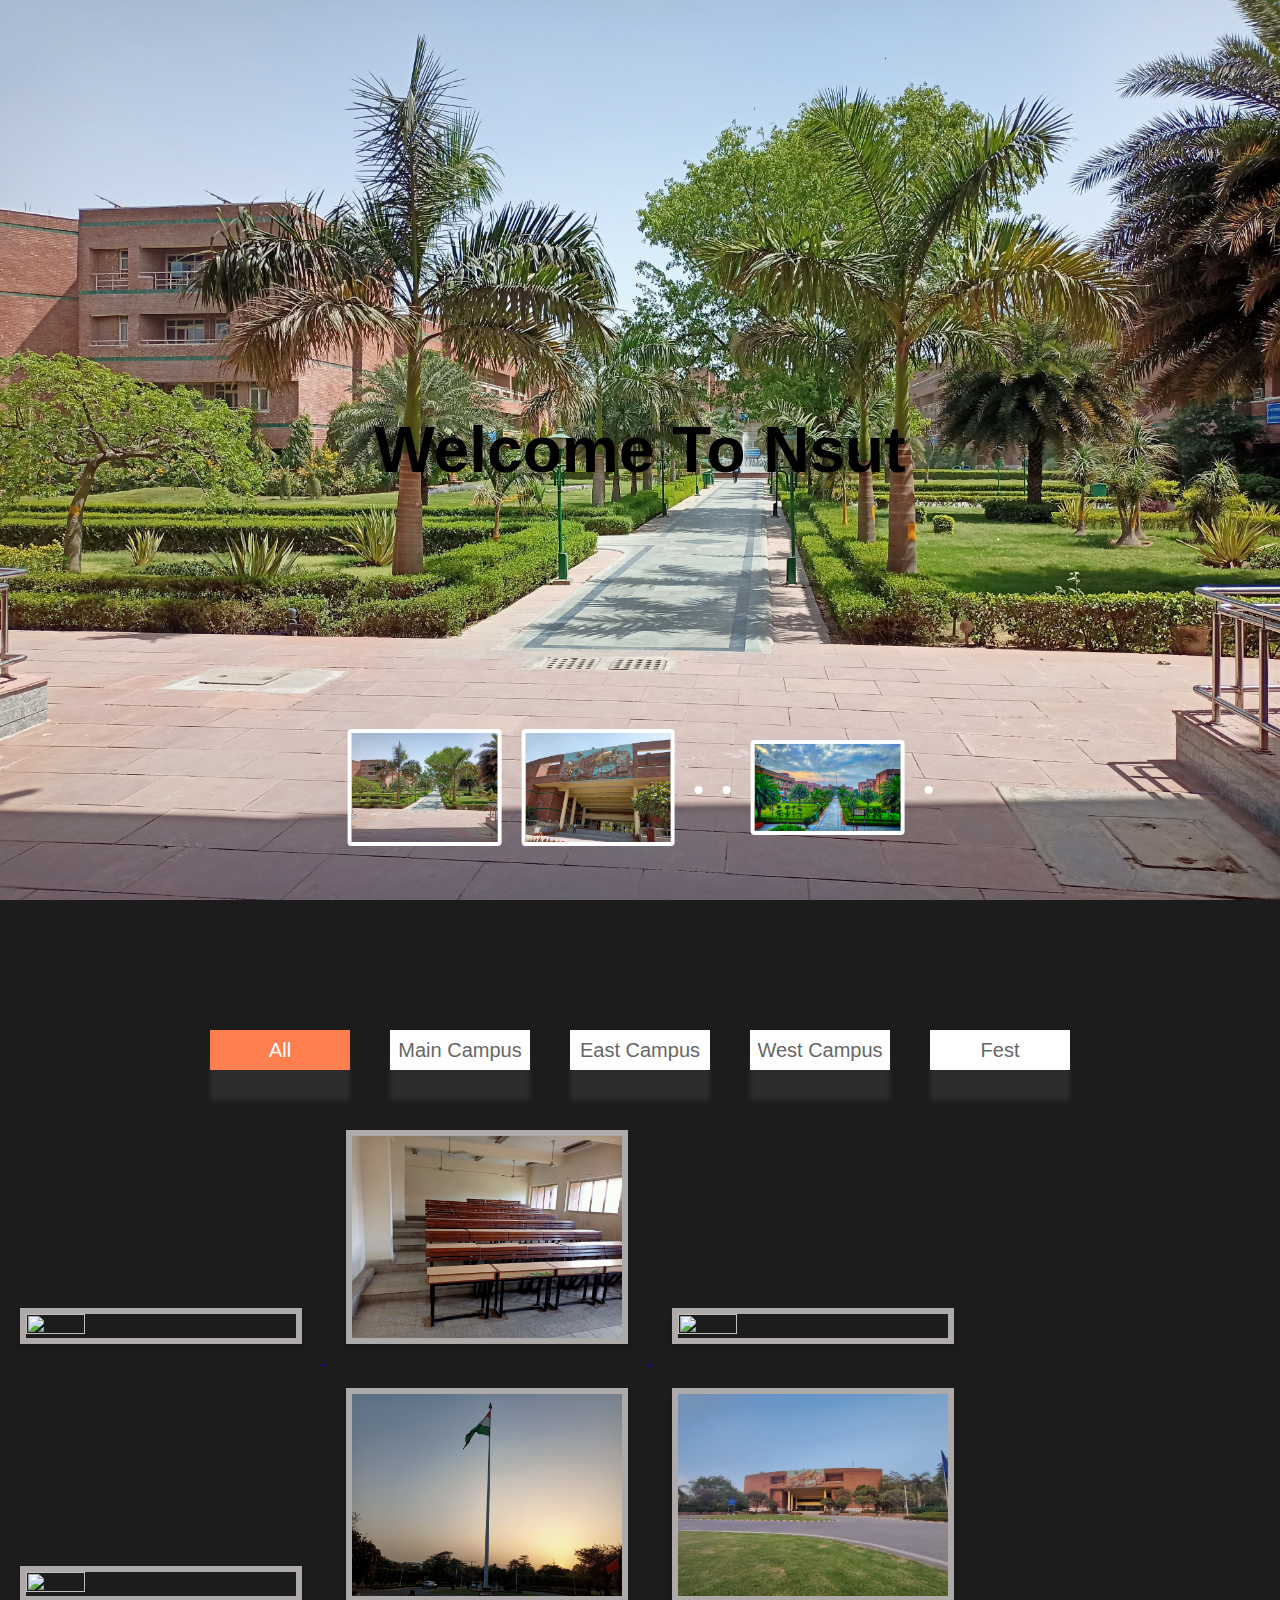
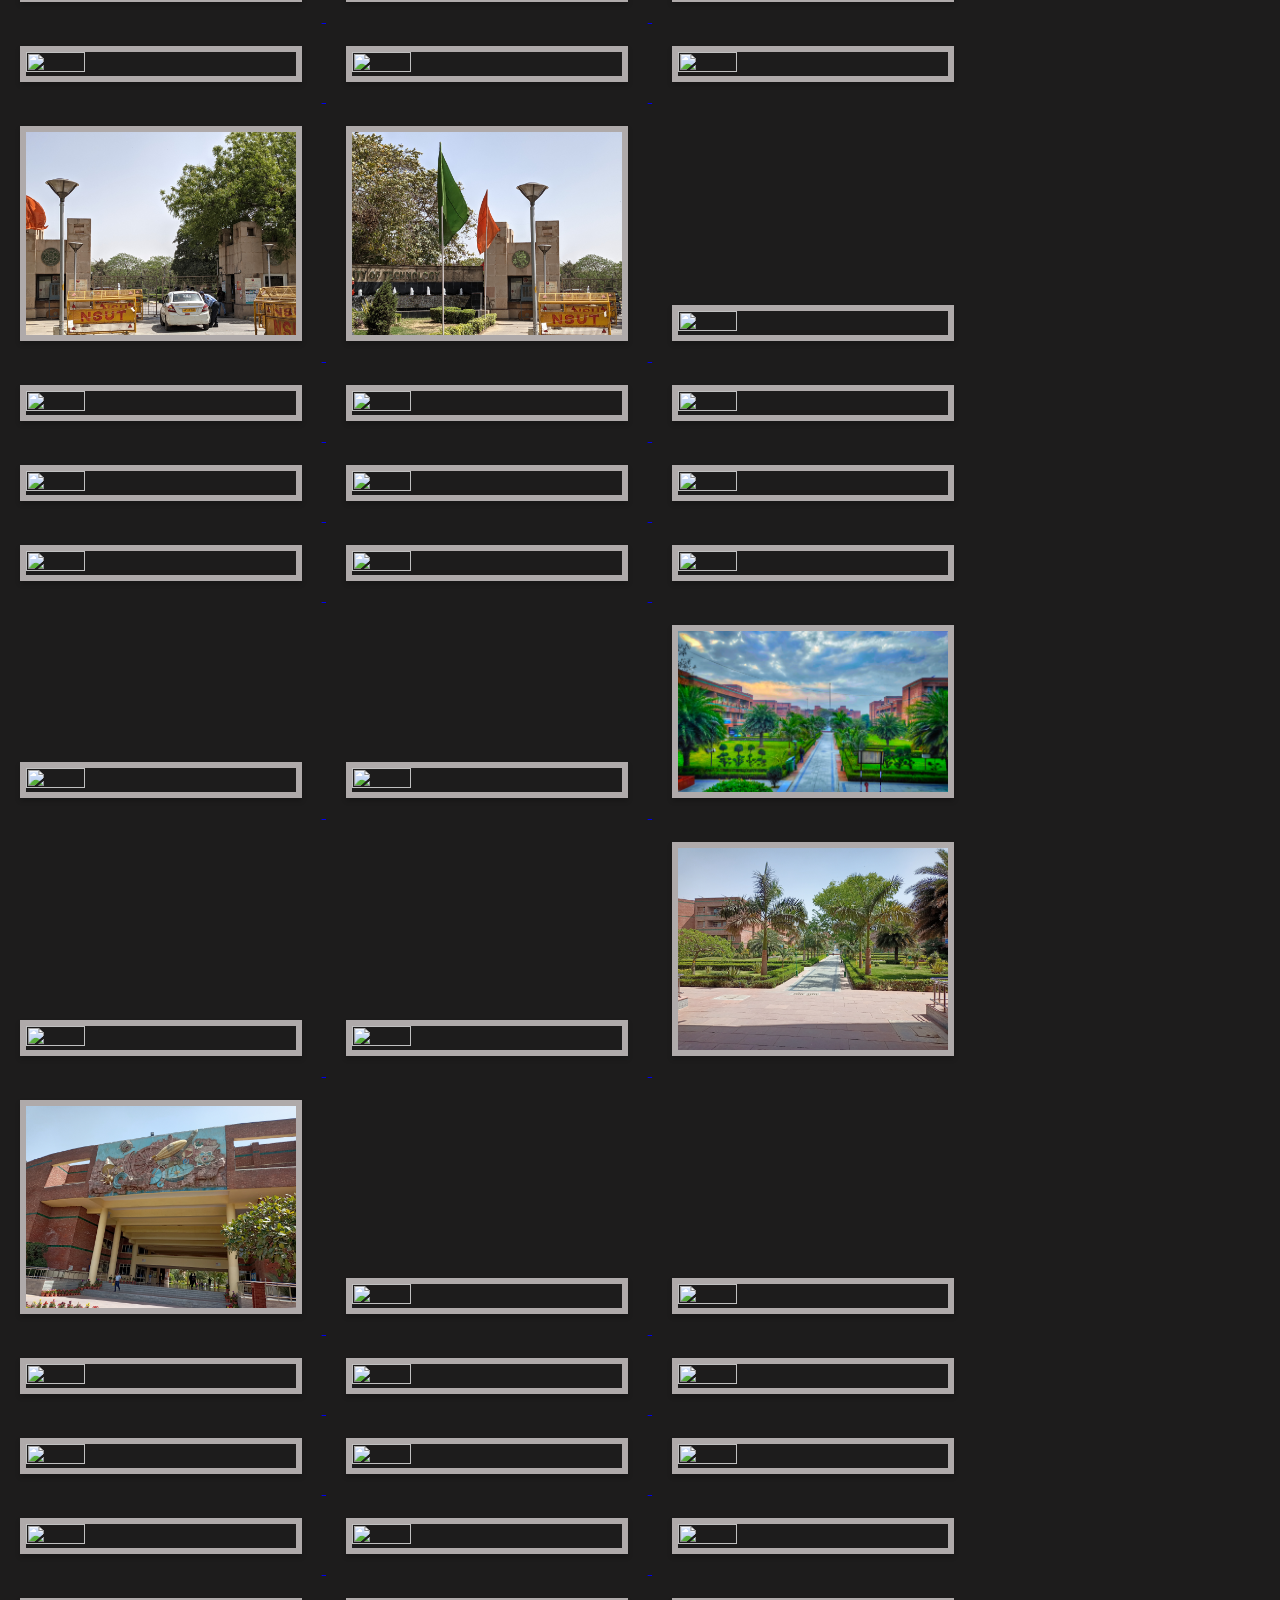
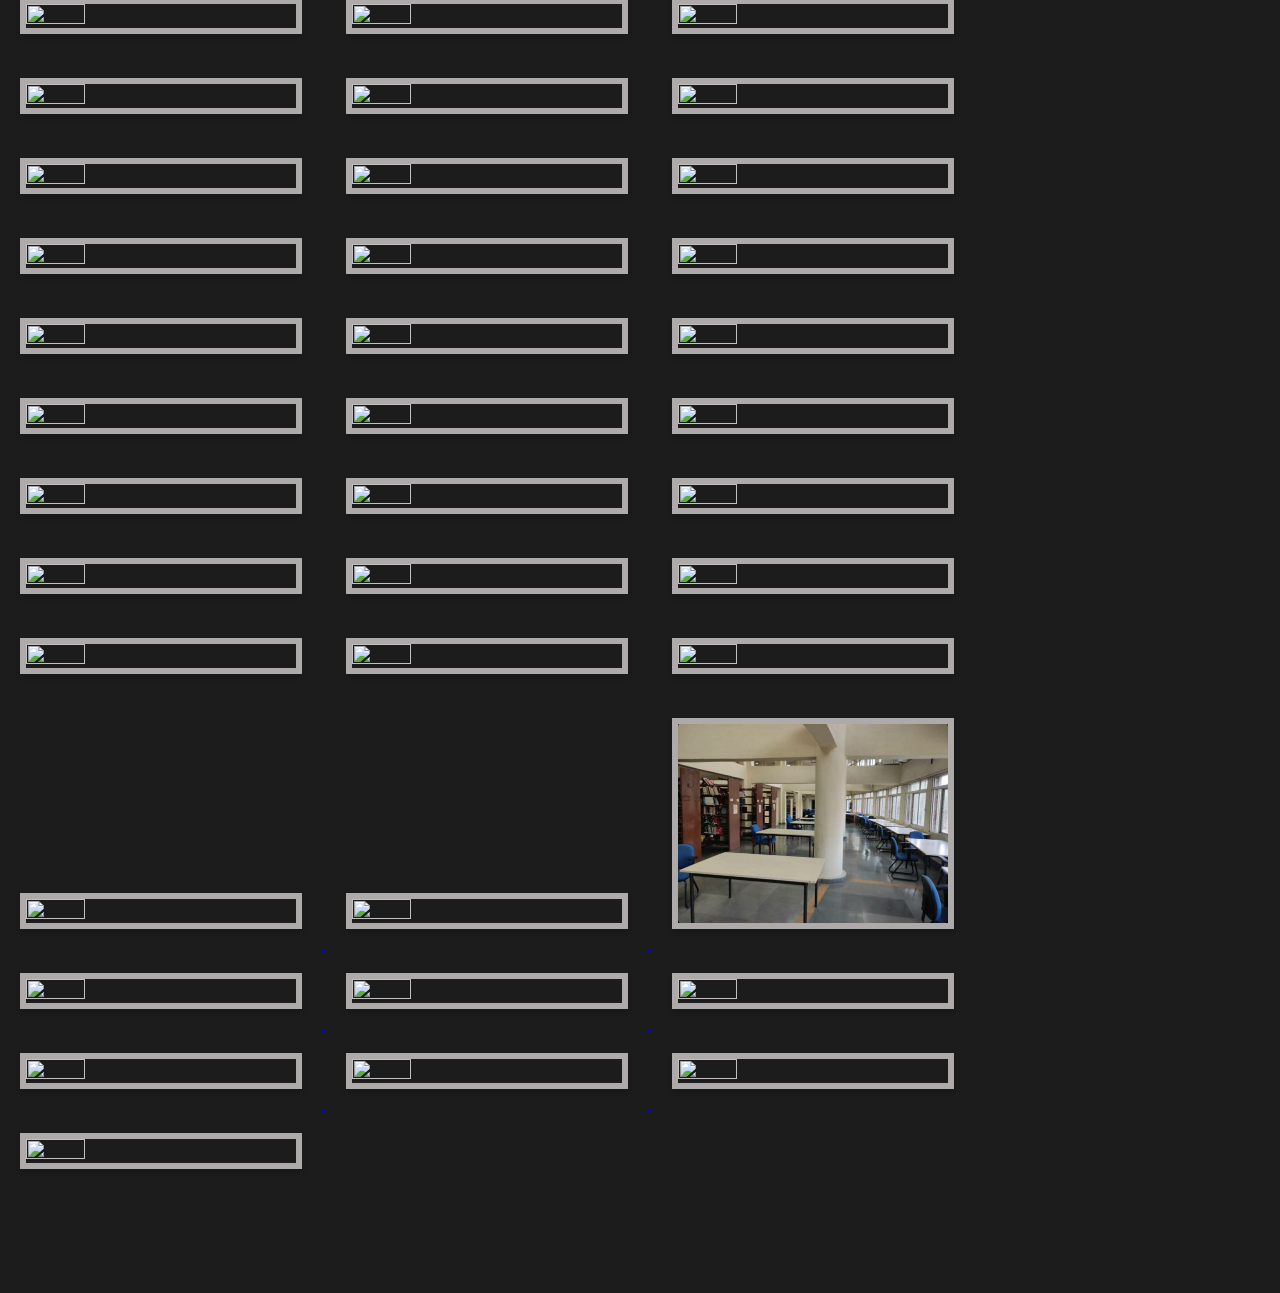
==== gallery2020.html @ 09fde367 "Add files via upload" ====
<!DOCTYPE html>
<html lang="en">
<head>
    <meta charset="UTF-8">
    <meta http-equiv="X-UA-Compatible" content="IE=edge">
    <meta name="viewport" content="width=device-width, initial-scale=1.0">
    <title>Gallery-NSUT</title>
    
    <link rel="stylesheet" href="gallery2020.css">

    <!-- ------------------magnific popup css sdn link------------------------------- -->
    <link rel="stylesheet" href="https://cdnjs.cloudflare.com/ajax/libs/magnific-popup.js/1.1.0/magnific-popup.min.css" integrity="sha512-+EoPw+Fiwh6eSeRK7zwIKG2MA8i3rV/DGa3tdttQGgWyatG/SkncT53KHQaS5Jh9MNOT3dmFL0FjTY08And/Cw==" crossorigin="anonymous" referrerpolicy="no-referrer" />



</head>
<body>
    <section class="slider">
        <img src="nsutph.htm/IMG20210330115459.jpg" id="slider">
        <ul class="navigation">
            <li onclick="imgSlider('nsutph.htm/IMG20210330115459.jpg')"><img src="nsutph.htm/IMG20210330115459.jpg" alt=""></li>
            <li onclick="imgSlider('nsutph.htm/adminclose.jpg')"><img src="nsutph.htm/adminclose.jpg" alt=""></li>
            <li onclick="imgSlider('nsutph.htm/foutain.jpg')"><img src="nsutph.htm/foutain.jpg" alt=""></li>
            <li onclick="imgSlider('nsutph.htm/adminback.jpg')"><img src="nsutph.htm/adminback.jpg" alt=""></li>
            <li onclick="imgSlider('nsutph.htm/mast.jpg')"><img src="nsutph.htm/mast.jpg" alt=""></li>
            <li onclick="imgSlider('nsutph.htm/nsuted.jpeg')"><img src="nsutph.htm/nsuted.jpeg" alt=""></li>
        </ul>
        <h2>welcome to nsut</h2>
    </section>


    

<!-- ------------------------------------------------------------------------- -->
    
    <div class="gallery">
        <ul class="controls">
            <li class="buttons active" data-filter="all">all</li>
            <li class="buttons" data-filter="main_campus">main campus</li>
            <li class="buttons" data-filter="east_campus">east campus</li>
            <li class="buttons" data-filter="west_campus">west campus</li>
            <li class="buttons " data-filter="fest">fest</li>

        </ul>
        <div class="image-container">
            <a href="nsutph.htm/IMGroad.jpg" class="image main_campus">
                <img src="nsutph.htm/IMGroad.jpg"  alt="">
            </a>
            <a href="nsutph.htm/classroom.jpg" class="image main_campus">
                <img src="nsutph.htm/classroom.jpg"  alt="">
            </a>
            <a href="nsutph.htm/terrace.jpg" class="image main_campus">
                <img src="nsutph.htm/terrace.jpg"  alt="">
            </a>
            <a href="nsutph.htm/entrance.jpg" class="image main_campus">
                <img src="nsutph.htm/entrance.jpg"  alt="">
            </a>
            <a href="nsutph.htm/IMG20210401182104.jpg" class="image main_campus">
                <img src="nsutph.htm/IMG20210401182104.jpg"  alt="">
            </a>
            <a href="nsutph.htm/nsutadm.jpg" class="image main_campus">
                <img src="nsutph.htm/nsutadm.jpg"  alt="">
            </a>
            <a href="https://shiksha-static-mediadata.s3.ap-southeast-1.amazonaws.com/mediadata/reviewDocument/images/1600424992919_IMG_20200109_140519.jpg" class="image east_campus">
                <img src="https://shiksha-static-mediadata.s3.ap-southeast-1.amazonaws.com/mediadata/reviewDocument/images/1600424992919_IMG_20200109_140519.jpg" alt="">
            </a>
            <a href="nsutph.htm/inside.jpg" class="image main_campus">
                <img src="nsutph.htm/inside.jpg" alt="">
            </a>
            <a href="nsutph.htm/PXLnsut.jpg" class="image main_campus">
                <img src="nsutph.htm/PXLnsut.jpg" alt="">
            </a>
            <a href="nsutph.htm/PXL_gate.jpg" class="image main_campus">
                <img src="nsutph.htm/PXL_gate.jpg" alt="">
            </a>
            <a href="nsutph.htm/PXL_20210330_060459354.jpg" class="image main_campus">
                <img src="nsutph.htm/PXL_20210330_060459354.jpg" alt="">
            </a>
            <a href="nsutph.htm/lib.jpg" class="image main_campus">
                <img src="nsutph.htm/lib.jpg" alt="">
            </a>
            <a href="nsutph.htm/Screenshot_1.jpg" class="image main_campus">
                <img src="nsutph.htm/Screenshot_1.jpg" alt="">
            </a>
            <a href="nsutph.htm/Screenshot_2.jpg" class="image main_campus">
                <img src="nsutph.htm/Screenshot_2.jpg" alt="">
            </a>
            <a href="nsutph.htm/Screenshot_3.jpg" class="image main_campus">
                <img src="nsutph.htm/Screenshot_3.jpg" alt="">
            </a>
            <a href="nsutph.htm/Screenshot_4.jpg" class="image main_campus">
                <img src="nsutph.htm/Screenshot_4.jpg" alt="">
            </a>
            <a href="nsutph.htm/Screenshot_5.jpg" class="image main_campus">
                <img src="nsutph.htm/Screenshot_5.jpg" alt="">
            </a>
            <a href="nsutph.htm/Screenshot_6.jpg" class="image main_campus">
                <img src="nsutph.htm/Screenshot_6.jpg" alt="">
            </a>
            <a href="nsutph.htm/Screenshot_7.jpg" class="image main_campus">
                <img src="nsutph.htm/Screenshot_7.jpg" alt="">
            </a>
            <a href="https://cache.careers360.mobi/media/colleges/reviews/2020/7/27/135787/IMG20200112135043_1.jpg" class="image main_campus">
                <img src="https://cache.careers360.mobi/media/colleges/reviews/2020/7/27/135787/IMG20200112135043_1.jpg" alt="">
            </a>
            <a href="https://lh5.googleusercontent.com/p/AF1QipNMTGgjBnUO9DPaz6GmxPFobIWMxFIRP6n0Plq4=s451-k-no" class="image east_campus">
                <img src="https://lh5.googleusercontent.com/p/AF1QipNMTGgjBnUO9DPaz6GmxPFobIWMxFIRP6n0Plq4=s451-k-no" alt="">
            </a>

            <a href="https://www.fillandfind.com/uploads/institute/Ambedkar-Institute-of-Information-Technologies-&-Researchdetail-at-fillandfind-com-201610020748422012962122.png" class="image east_campus">
                <img src="https://www.fillandfind.com/uploads/institute/Ambedkar-Institute-of-Information-Technologies-&-Researchdetail-at-fillandfind-com-201610020748422012962122.png" alt="">
            </a>
            <a href="nsutph.htm/nsuted.jpeg" class="image main_campus">
                <img src="nsutph.htm/nsuted.jpeg" alt="">
            </a>
            <a href="nsutph.htm/mast.jpg" class="image main_campus">
                <img src="nsutph.htm/mast.jpg" alt="">
            </a>
            <a href="https://media-exp3.licdn.com/dms/image/C4D1BAQHnxicIMlEuBQ/company-background_10000/0/1619104940931?e=2159024400&v=beta&t=GXYh14mwkx7o6Ws4mi_73rfcO1GvXi-RDgAXCFrGfhs" class="image east_campus">
                <img src="https://media-exp3.licdn.com/dms/image/C4D1BAQHnxicIMlEuBQ/company-background_10000/0/1619104940931?e=2159024400&v=beta&t=GXYh14mwkx7o6Ws4mi_73rfcO1GvXi-RDgAXCFrGfhs" alt="">
            </a>

            <!-- <a href="https://images.shiksha.com/mediadata/images/1603884207phpKCNrhp.jpeg" class="image west_campus">
                <img src="https://images.shiksha.com/mediadata/images/1603884207phpKCNrhp.jpeg" alt="">
            </a> -->
            
            <a href="https://cache.careers360.mobi/media/presets/500X333/colleges/social-media/media-gallery/3653/2018/7/18/Netaji-Subhas-Institute-of-Technology-Delhi-Campus1.jpg" class="image main_campus">
                <img src="https://cache.careers360.mobi/media/presets/500X333/colleges/social-media/media-gallery/3653/2018/7/18/Netaji-Subhas-Institute-of-Technology-Delhi-Campus1.jpg" alt="">
            </a>
            <a href="nsutph.htm/IMG20210330115459.jpg" class="image main_campus">
                <img src="nsutph.htm/IMG20210330115459.jpg" alt="">
            </a>




            <a href="nsutph.htm/adminclose.jpg" class="image main_campus">
                <img src="nsutph.htm/adminclose.jpg" alt="">
            </a>
            <a href="nsutph.htm/foutain.jpg" class="image main_campus">
                <img src="nsutph.htm/foutain.jpg" alt="">
            </a>
            <a href="nsutph.htm/adminback.jpg" class="image main_campus">
                <img src="nsutph.htm/adminback.jpg" alt="">
            </a>
            

            <a href="nsutph.htm/insideblock.jpg" class="image main_campus">
                <img src="nsutph.htm/insideblock.jpg" alt="">
            </a>
            <a href="https://images.shiksha.com/mediadata/images/1547530488phpjMbemS.jpeg" class="image east_campus">
                <img src="https://images.shiksha.com/mediadata/images/1547530488phpjMbemS.jpeg" alt="">
            </a>
            <a href="https://media-exp3.licdn.com/dms/image/C511BAQGkFCsanLiMog/company-background_10000/0/1585212421798?e=2159024400&v=beta&t=17Jm5YSC1J8tG1-mCwnPGv4oDrkRU2a1W5loUKbOC9U" class="image main_campus">
                <img src="https://media-exp3.licdn.com/dms/image/C511BAQGkFCsanLiMog/company-background_10000/0/1585212421798?e=2159024400&v=beta&t=17Jm5YSC1J8tG1-mCwnPGv4oDrkRU2a1W5loUKbOC9U" alt="">
            </a>
            <a href="nsutph.htm/insideblock.jpg" class="image east_campus">
                <img src="nsutph.htm/insideblock.jpg" alt="">
            </a>
            <a href="nsutph.htm/insideblock.jpg" class="image west_campus">
                <img src="nsutph.htm/insideblock.jpg" alt="">
            </a>
            <a href="https://qph.fs.quoracdn.net/main-qimg-202d5c2eb8e00bd6bdbe496d6ab7d10d" class="image east_campus">
                <img src="https://qph.fs.quoracdn.net/main-qimg-202d5c2eb8e00bd6bdbe496d6ab7d10d" alt="">
            </a>
            <a href="nsutph.htm/insideblock.jpg" class="image west_campus">
                <img src="nsutph.htm/insideblock.jpg" alt="">
            </a>
           
            <a href="https://i2.wp.com/collegekafunda.com/wp-content/uploads/2020/03/70829010_319971508813030_6331718820956074996_n.jpg?fit=750%2C563&ssl=1" class="image main_campus">
                <img src="https://i2.wp.com/collegekafunda.com/wp-content/uploads/2020/03/70829010_319971508813030_6331718820956074996_n.jpg?fit=750%2C563&ssl=1" alt="">
            </a>
            <a href="https://images.shiksha.com/mediadata/images/1502172613phpEEa3yX.jpeg" class="image main_campus">
                <img src="https://images.shiksha.com/mediadata/images/1502172613phpEEa3yX.jpeg" alt="">
            </a>
            <a href="https://cache.careers360.mobi/media/presets/720X480/colleges/social-media/media-gallery/3653/2018/7/18/Netaji-Subhas-Institute-of-Technology-Delhi-CAMPUS.jpg" class="image main_campus">
                <img src="https://cache.careers360.mobi/media/presets/720X480/colleges/social-media/media-gallery/3653/2018/7/18/Netaji-Subhas-Institute-of-Technology-Delhi-CAMPUS.jpg" alt="">
            </a>
            <a href="http://www.nsit.ac.in/static/images/canteens/1.jpg" class="image main_campus">
                <img src="http://www.nsit.ac.in/static/images/canteens/1.jpg" alt="">
            </a>
            <a href="http://www.nsit.ac.in/static/images/canteens/2.jpg" class="image main_campus">
                <img src="http://www.nsit.ac.in/static/images/canteens/2.jpg" alt="">
            </a>
            <a href="http://www.nsit.ac.in/static/images/canteens/4.jpg" class="image main_campus">
                <img src="http://www.nsit.ac.in/static/images/canteens/4.jpg" alt="">
            </a>
            <a href="http://www.nsit.ac.in/static/images/canteens/3.jpg" class="image main_campus">
                <img src="http://www.nsit.ac.in/static/images/canteens/3.jpg" alt="">
            </a>
            <a href="http://www.nsit.ac.in/static/images/NSITWebPhotos/IndependenceDay2k15/img1.jpg" class="image main_campus">
                <img src="http://www.nsit.ac.in/static/images/NSITWebPhotos/IndependenceDay2k15/img1.jpg" alt="">
            </a>
            <a href="http://www.nsit.ac.in/static/images/NSITWebPhotos/Academics/dsc_1789.jpg" class="image main_campus">
                <img src="http://www.nsit.ac.in/static/images/NSITWebPhotos/Academics/dsc_1789.jpg" alt="">
            </a>
            <a href="http://www.nsit.ac.in/static/images/NSITWebPhotos/Fests/5.jpg" class="image fest">
                <img src="http://www.nsit.ac.in/static/images/NSITWebPhotos/Fests/5.jpg" alt="">
            </a>
            <a href="https://www.indiastudychannel.com/attachments/colleges/5143-1943959-NSIT-Netaji-Subhas-Institute-of-Technology-New-Delhi-campus.JPG" class="image main_campus">
                <img src="https://www.indiastudychannel.com/attachments/colleges/5143-1943959-NSIT-Netaji-Subhas-Institute-of-Technology-New-Delhi-campus.JPG" alt="">
            </a>
            <a href="https://www.indiastudychannel.com/attachments/colleges/5143-1010724-main-gate-entrance-in-Netaji-Subhas-Institute-of-Technology.jpg" class="image main_campus">
                <img src="https://www.indiastudychannel.com/attachments/colleges/5143-1010724-main-gate-entrance-in-Netaji-Subhas-Institute-of-Technology.jpg" alt="">
            </a>
            <a href="http://www.nsit.ac.in/static/images/NSITWebPhotos/Academics/library1.jpg" class="image main_campus">
                <img src="http://www.nsit.ac.in/static/images/NSITWebPhotos/Academics/library1.jpg" alt="">
            </a>
            <a href="http://www.nsit.ac.in/static/images/NSITWebPhotos/Academics/mpae_kdm_lab.jpg" class="image main_campus">
                <img src="http://www.nsit.ac.in/static/images/NSITWebPhotos/Academics/mpae_kdm_lab.jpg" alt="">
            </a>
            <a href="http://www.nsit.ac.in/static/images/NSITWebPhotos/Academics/mpae_kdm_lab2.jpg" class="image main_campus">
                <img src="http://www.nsit.ac.in/static/images/NSITWebPhotos/Academics/mpae_kdm_lab2.jpg" alt="">
            </a>
            <a href="http://www.nsit.ac.in/static/images/NSITWebPhotos/Fests/3.jpg" class="image fest">
                <img src="http://www.nsit.ac.in/static/images/NSITWebPhotos/Fests/3.jpg" alt="">
            </a>
            <a href="http://www.nsit.ac.in/static/images/NSITWebPhotos/Fests/2.jpg" class="image fest">
                <img src="http://www.nsit.ac.in/static/images/NSITWebPhotos/Fests/2.jpg" alt="">
            </a>
            <a href="http://www.nsit.ac.in/static/images/NSITWebPhotos/Fests/4.jpg" class="image fest">
                <img src="http://www.nsit.ac.in/static/images/NSITWebPhotos/Fests/4.jpg" alt="">
            </a>
            <a href="http://www.nsit.ac.in/static/images/NSITWebPhotos/Fests/12.jpg" class="image fest">
                <img src="http://www.nsit.ac.in/static/images/NSITWebPhotos/Fests/12.jpg" alt="">
            </a>
            <a href="http://www.nsit.ac.in/static/images/NSITWebPhotos/Fests/13.jpg" class="image fest">
                <img src="http://www.nsit.ac.in/static/images/NSITWebPhotos/Fests/13.jpg" alt="">
            </a>
            <a href="http://www.nsit.ac.in/static/images/NSITWebPhotos/Fests/18.jpg" class="image fest">
                <img src="http://www.nsit.ac.in/static/images/NSITWebPhotos/Fests/18.jpg" alt="">
            </a>
            <a href="http://www.nsit.ac.in/static/images/NSITWebPhotos/Fests/38.jpg" class="image fest">
                <img src="http://www.nsit.ac.in/static/images/NSITWebPhotos/Fests/38.jpg" alt="">
            </a>
            <a href="http://www.nsit.ac.in/static/images/NSITWebPhotos/Fests/19.jpg" class="image fest">
                <img src="http://www.nsit.ac.in/static/images/NSITWebPhotos/Fests/19.jpg" alt="">
            </a>
            <a href="http://www.nsit.ac.in/static/images/NSITWebPhotos/Fests/15.jpg" class="image fest">
                <img src="http://www.nsit.ac.in/static/images/NSITWebPhotos/Fests/15.jpg" alt="">
            </a>
            <a href="http://www.nsit.ac.in/static/images/NSITWebPhotos/Fests/16.jpg" class="image fest">
                <img src="http://www.nsit.ac.in/static/images/NSITWebPhotos/Fests/16.jpg" alt="">
            </a>
            <a href="http://www.nsit.ac.in/static/images/NSITWebPhotos/Fests/34.jpg" class="image fest">
                <img src="http://www.nsit.ac.in/static/images/NSITWebPhotos/Fests/34.jpg" alt="">
            </a>
            <a href="http://www.nsit.ac.in/static/images/NSITWebPhotos/Fests/31.jpg" class="image main_campus">
                <img src="http://www.nsit.ac.in/static/images/NSITWebPhotos/Fests/31.jpg" alt="">
            </a>
            <a href="http://www.nsit.ac.in/static/images/NSITWebPhotos/Socities/12.jpg" class="image fest">
                <img src="http://www.nsit.ac.in/static/images/NSITWebPhotos/Socities/12.jpg" alt="">
            </a>
            <a href="http://www.nsit.ac.in/static/images/NSITWebPhotos/Infrastructure/23.jpg" class="image main_campus">
                <img src="http://www.nsit.ac.in/static/images/NSITWebPhotos/Infrastructure/23.jpg" alt="">
            </a>
            <a href="nsutph.htm/rooms.jpg" class="image main_campus">
                <img src="nsutph.htm/rooms.jpg" alt="">
            </a>
            <a href="http://www.nsit.ac.in/static/images/NSITWebPhotos/Socities/15.jpg" class="image fest">
                <img src="http://www.nsit.ac.in/static/images/NSITWebPhotos/Socities/15.jpg" alt="">
            </a>
            <a href="nsutph.htm/libin.jpg" class="image main_campus">
                <img src="nsutph.htm/libin.jpg" alt="">
            </a>
            <a href="https://upload.wikimedia.org/wikipedia/commons/thumb/e/e2/OAT.png/440px-OAT.png" class="image west_campus">
                <img src="https://upload.wikimedia.org/wikipedia/commons/thumb/e/e2/OAT.png/440px-OAT.png" alt="">
            </a>
            <a href="http://img.edunuts.com/x/2015/09/1442927446_Nj2VE63mqNkG2Zn9DG7q.jpg" class="image west_campus">
                <img src="http://img.edunuts.com/x/2015/09/1442927446_Nj2VE63mqNkG2Zn9DG7q.jpg" alt="">
            </a>
            <a href="http://img.edunuts.com/x/2015/09/1442927451_ZPrg6iNaiVvcnmuVvGol.jpg" class="image west_campus">
                <img src="http://img.edunuts.com/x/2015/09/1442927451_ZPrg6iNaiVvcnmuVvGol.jpg" alt="">
            </a>
            <a href="http://img.edunuts.com/x/2015/09/1442927436_zd1hKfmWKe8SIINYShz3.jpg" class="image west_campus">
                <img src="http://img.edunuts.com/x/2015/09/1442927436_zd1hKfmWKe8SIINYShz3.jpg" alt="">
            </a>
            <a href="http://img.edunuts.com/x/2015/09/1442927439_dvrPpxWzBwodTKWo65jG.jpg" class="image west_campus">
                <img src="http://img.edunuts.com/x/2015/09/1442927439_dvrPpxWzBwodTKWo65jG.jpg" alt="">
            </a>
            <a href="https://lh3.googleusercontent.com/p/AF1QipNsug6ptIN5ipuAP9K0s6IyT8GKKBtddBNKQGFL=s1600-w400" class="image west_campus">
                <img src="https://lh3.googleusercontent.com/p/AF1QipNsug6ptIN5ipuAP9K0s6IyT8GKKBtddBNKQGFL=s1600-w400" alt="">
            </a>
            <a href="http://img.edunuts.com/x/2015/09/1442927453_ZeNaZAcLyXWaTHBn9vU6.jpg" class="image west_campus">
                <img src="http://img.edunuts.com/x/2015/09/1442927453_ZeNaZAcLyXWaTHBn9vU6.jpg" alt="">
            </a>
            





        </div>

    </div>






    <script type="text/javascript">
        function imgSlider(anything){
            document.getElementById("slider").src = anything
        }

    </script>

<!------------------ jquery cdn link ------------------->
<script src="https://cdnjs.cloudflare.com/ajax/libs/jquery/3.5.1/jquery.min.js" integrity="sha512-bLT0Qm9VnAYZDflyKcBaQ2gg0hSYNQrJ8RilYldYQ1FxQYoCLtUjuuRuZo+fjqhx/qtq/1itJ0C2ejDxltZVFg==" crossorigin="anonymous" referrerpolicy="no-referrer"></script>

<!-- ------------------magnific popup js sdn link------------------------------- -->
<script src="https://cdnjs.cloudflare.com/ajax/libs/magnific-popup.js/1.1.0/jquery.magnific-popup.min.js" integrity="sha512-IsNh5E3eYy3tr/JiX2Yx4vsCujtkhwl7SLqgnwLNgf04Hrt9BT9SXlLlZlWx+OK4ndzAoALhsMNcCmkggjZB1w==" crossorigin="anonymous" referrerpolicy="no-referrer"></script>

<script>
$(document).ready(function(){
    $('.buttons').click(function() {

        $(this).addClass('active').siblings().removeClass('active');
        var filter = $(this).attr('data-filter')
        if(filter == 'all'){
            $('.image').show(400);
        }else{
            $('.image').not('.'+filter).hide(200);
            $('.image').filter('.'+filter).show(400);
        }
    });
    $('.gallery').magnificPopup({
        delegate:'a',
        type:'image',
        gallery:{
            enabled:true
        }
    })

});
</script>


</body>
</html>
---- gallery2020.css ----
*{
    margin: 0;
    padding: 0;
    box-sizing: border-box;
    font-family: sans-serif;
}
 .slider{
    position: relative;
    width: 100%;
    height: 100vh;
    display: flex;
    justify-content: center;
    align-items: center;
}
.slider #slider{
    position: absolute;
    top: 0;
    left: 0;
    width: 100%;
    height: 100%;
    object-fit: cover;
}
 .slider .navigation{
    position: absolute;
    bottom: 40px;
    left: 50%;
    transform: translateX(-50%);
    z-index: 100;
    display: flex;
    justify-content: center;
    align-items: center;
}
.slider .navigation li{
    list-style: none;
    cursor: pointer;
    margin: 10px;
}
.slider .navigation li img{
    width: 12vw;
    border: 4px solid #fff;
    border-radius: 4px;
}
.slider h2{
    position: relative;
    z-index: 100;
    font-size: 4em;
    text-align: center;
    max-width: 1000px;
    text-shadow: 0 5px 10px rgba(0,0,0,0.2);
}





/* -------------- gallery---------------- */

*{
    box-sizing: border-box;
    font-family: Arial, Helvetica, sans-serif;
    text-transform: capitalize;
    transition: all .2s cubic-bezier(.34,1.12,.68,1.31);
}
.gallery{
    min-height: 100hv;
    background: rgb(29, 28, 28);
    padding-bottom: 100px;
    margin-top: vw;
}
.gallery .controls{
    margin-top: 90px;
    display: flex;
    align-items: center;
    justify-content: center;
    flex-wrap: wrap;
    padding: 20px 0;
    list-style: none;
}
.gallery .controls .buttons{
    height: 40px;
    width: 140px;
    background: #fff;
    color: #666;
    font-size: 20px;
    line-height: 40px;
    cursor: pointer;
    margin: 20px;
    box-shadow: 0 30px 5px rgba(114, 108, 108, 0.2);
    text-align: center;
}
.gallery .controls .buttons.active{
    background: coral;
    color: #fff;
}
.gallery {
    display: flex;
    /* display: inline-grid; */
    align-items: center;
    justify-content: center;
    flex-wrap: wrap;
    
    /* margin-left: 4vw; */
}

.gallery img{
    
    /* margin-bottom: 1vw;
    margin-left: 1vw; */
    overflow: hidden;
    height: 22%;
    width: 22%;
    object-fit: cover;
    border: 6px solid rgb(175, 170, 170);
    box-shadow: 0 3px 5px rgba(0,0,0,0.2);
    margin: 20px;
}
.gallery .image:hover img{
    transform: scale(1.1);
}








/* *{
    box-sizing: border-box;
    font-family: Arial, Helvetica, sans-serif;
    text-transform: capitalize;
    transition: all .2s cubic-bezier(.34,1.12,.68,1.31);
}
.gallery{
    min-height: 10vw;
    background: #fff;
    padding-bottom: 1vw;
    margin-top: 3vw;
}
.gallery .controls{
    display: flex;
    align-items: center;
    justify-content: center;
    flex-wrap: wrap;
    padding: 2vw 0;
    list-style: none;
}
.gallery .controls .buttons{
    height: 3vw;
    width: 13vw;
    background: #fff;
    color: #666;
    font-size: 1vw;
    line-height: 4vw;
    cursor: pointer;
    margin: 1vw;
    box-shadow: 0 30px 5px rgba(0,0,0,0.2);
}
.gallery .controls .buttons.active{
    background: coral;
    color: #fff;
}
.gallery {
    display: flex;
    align-items: center;
    justify-content: center;
    flex-wrap: wrap;
    margin-left: 4vw;
}

.gallery img{
    
    margin-bottom: 1vw;
    margin-left: 1vw;
    overflow: hidden;
    height: 18%;
    width: 18%;
    object-fit: cover;
    border: .4vw solid rgb(175, 170, 170);
    box-shadow: 0 3px 5px rgba(0,0,0,0.2);
}
.gallery .image:hover img{
    transform: scale(1.1);
} */
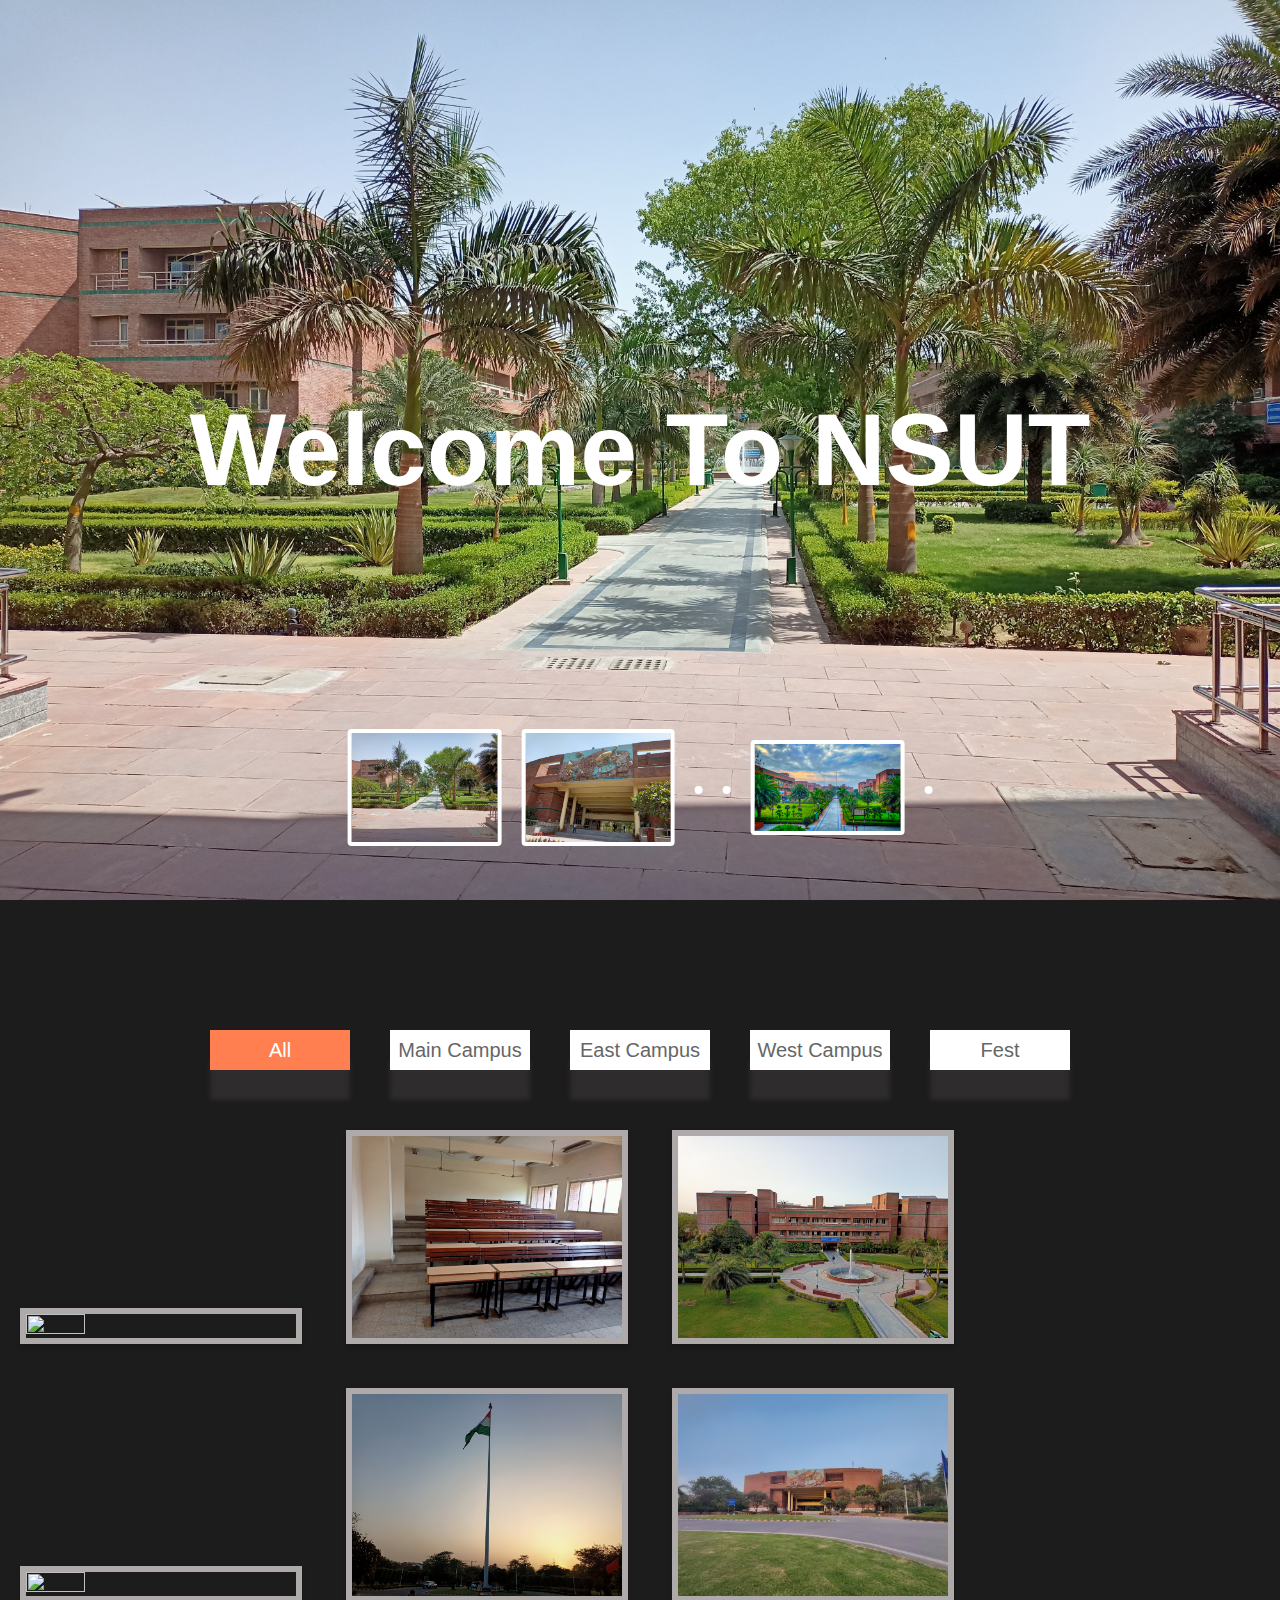
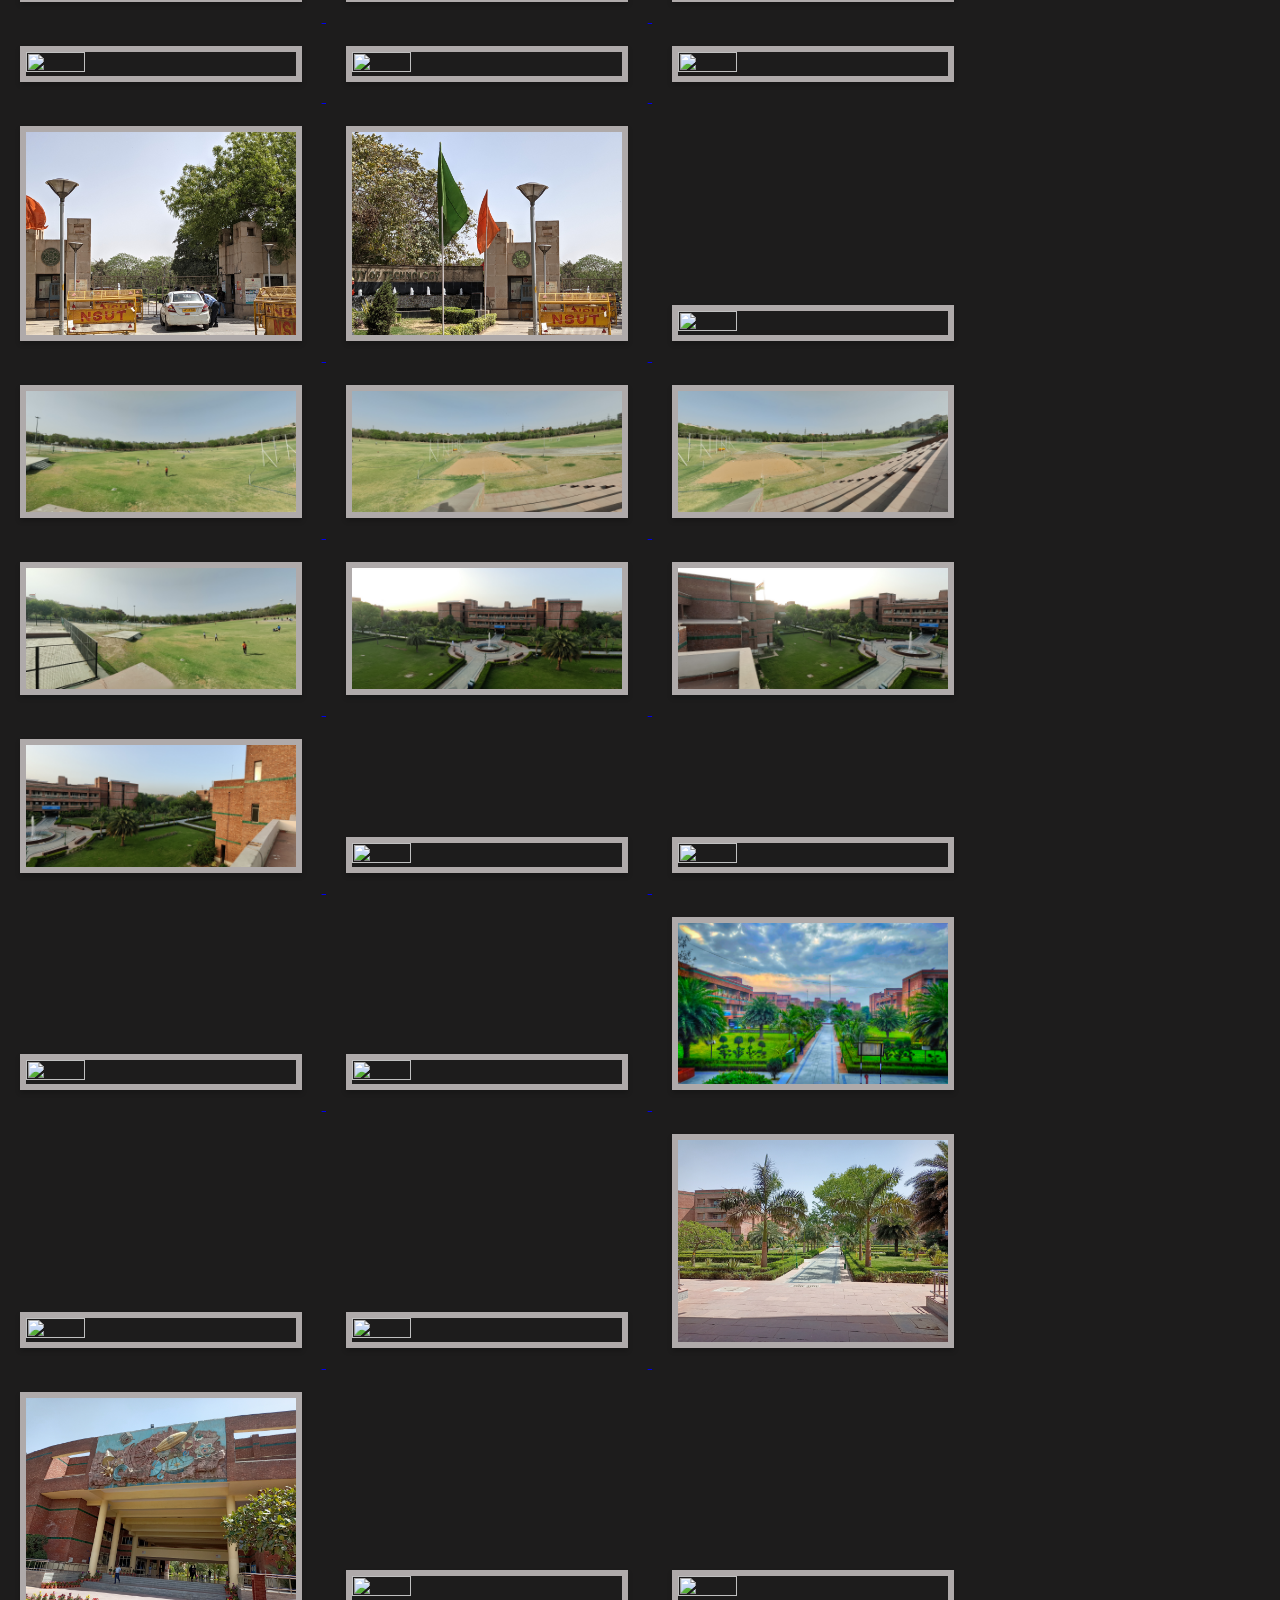
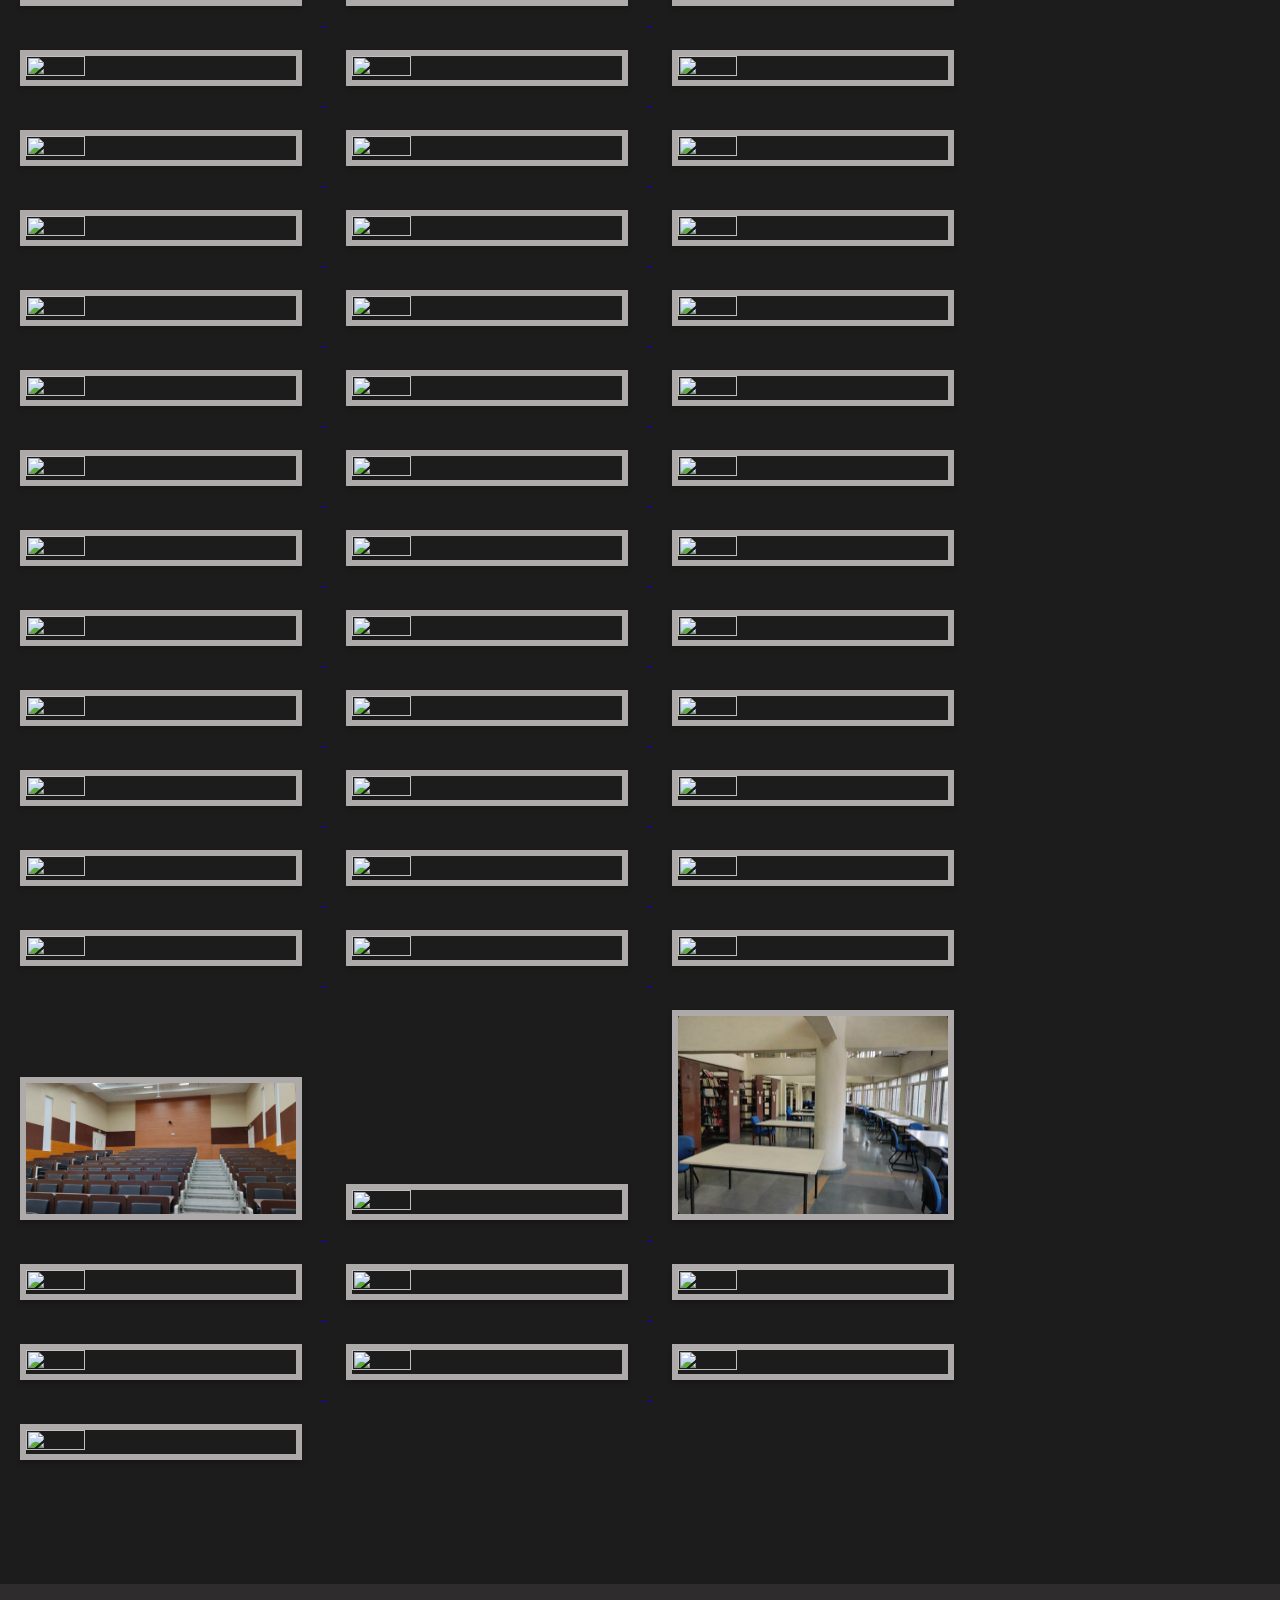
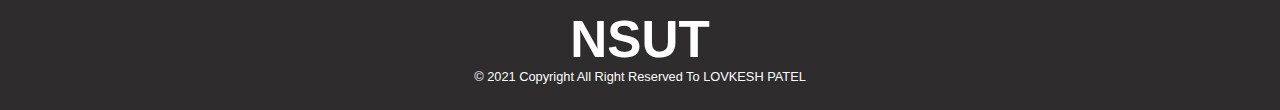
==== commit e1033944: "Update gallery2020.html" ====
--- a/gallery2020.html
+++ b/gallery2020.html
@@ -25,14 +25,14 @@
             <li onclick="imgSlider('nsutph.htm/mast.jpg')"><img src="nsutph.htm/mast.jpg" alt=""></li>
             <li onclick="imgSlider('nsutph.htm/nsuted.jpeg')"><img src="nsutph.htm/nsuted.jpeg" alt=""></li>
         </ul>
-        <h2>welcome to nsut</h2>
+        <h2 class="wel">welcome to NSUT</h2>
     </section>
 
 
     
 
 <!-- ------------------------------------------------------------------------- -->
-    
+
     <div class="gallery">
         <ul class="controls">
             <li class="buttons active" data-filter="all">all</li>
@@ -294,6 +294,14 @@
 
     </div>
 
+ <!-- --------------------footer---------------------- -->
+ <section class="footer"> 
+    <p class="footer__title"> NSUT</p>
+    
+    <p class="copyright">&#169; 2021 copyright all right reserved to LOVKESH PATEL</p>
+    
+</section>
+     <!-- --------------------footer-end--------------------- --> 
 
 
 
@@ -338,4 +346,4 @@
 
 
 </body>
-</html>+</html>
--- a/gallery2020.css
+++ b/gallery2020.css
@@ -43,14 +43,12 @@
 .slider h2{
     position: relative;
     z-index: 100;
-    font-size: 4em;
+    font-size: 8vw;
     text-align: center;
     max-width: 1000px;
-    text-shadow: 0 5px 10px rgba(0,0,0,0.2);
+    color: rgb(255, 255, 255);
+   
 }
-
-
-
 
 
 /* -------------- gallery---------------- */
@@ -118,67 +116,33 @@
     transform: scale(1.1);
 }
 
+/* --------------------------footer----------------------- */
+.footer{
+    background: rgb(46, 44, 44);
+    /* color: rgb(230, 56, 56); */
+    text-align:center;
+    font-weight: var(--font-semi);
+    padding: 2vw 0;
+    
+  }
+  .footer__title{
+    /* font-size: 2rem; */
+    margin-bottom: var(--mb-4);
+    font-size: 4vw;
+    color: #fff;
+    font-weight: bold;
+  }
+
+ .copyright{
+    
+    margin-bottom: var(--mb-4);
+    font-size: 1vw;
+    color: #fff;
+ }
+/* --------------------------footer end----------------------- */
 
 
 
 
 
 
-
-/* *{
-    box-sizing: border-box;
-    font-family: Arial, Helvetica, sans-serif;
-    text-transform: capitalize;
-    transition: all .2s cubic-bezier(.34,1.12,.68,1.31);
-}
-.gallery{
-    min-height: 10vw;
-    background: #fff;
-    padding-bottom: 1vw;
-    margin-top: 3vw;
-}
-.gallery .controls{
-    display: flex;
-    align-items: center;
-    justify-content: center;
-    flex-wrap: wrap;
-    padding: 2vw 0;
-    list-style: none;
-}
-.gallery .controls .buttons{
-    height: 3vw;
-    width: 13vw;
-    background: #fff;
-    color: #666;
-    font-size: 1vw;
-    line-height: 4vw;
-    cursor: pointer;
-    margin: 1vw;
-    box-shadow: 0 30px 5px rgba(0,0,0,0.2);
-}
-.gallery .controls .buttons.active{
-    background: coral;
-    color: #fff;
-}
-.gallery {
-    display: flex;
-    align-items: center;
-    justify-content: center;
-    flex-wrap: wrap;
-    margin-left: 4vw;
-}
-
-.gallery img{
-    
-    margin-bottom: 1vw;
-    margin-left: 1vw;
-    overflow: hidden;
-    height: 18%;
-    width: 18%;
-    object-fit: cover;
-    border: .4vw solid rgb(175, 170, 170);
-    box-shadow: 0 3px 5px rgba(0,0,0,0.2);
-}
-.gallery .image:hover img{
-    transform: scale(1.1);
-} */